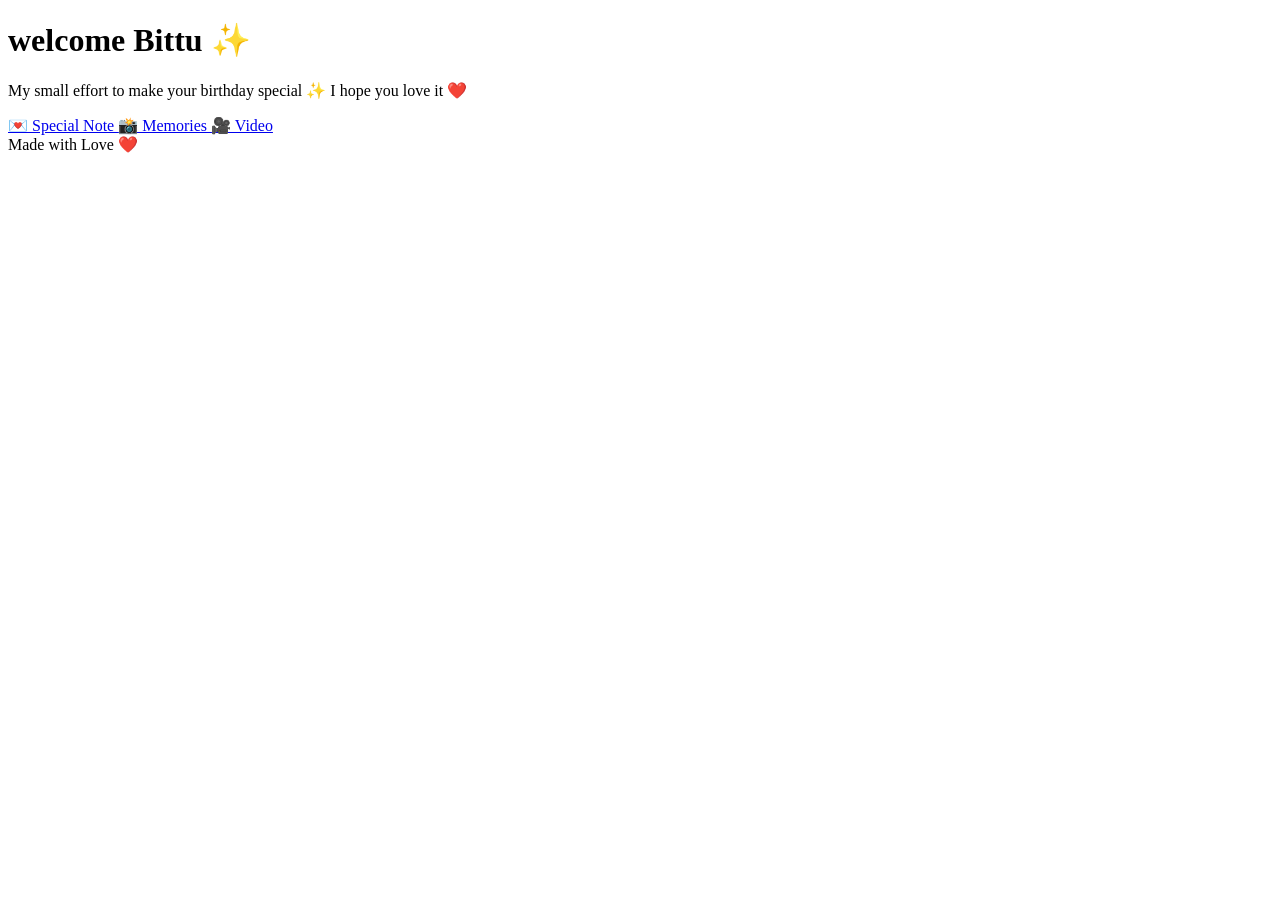
==== index.html @ 79323362 "Create index.html" ====
<!DOCTYPE html>
<html lang="en">

<head>

<meta charset="UTF-8">

<meta name="viewport" content="width=device-width, initial-scale=1.0">

<title>Aesthetic Memories</title>

<link href="https://fonts.googleapis.com/css2?family=Poppins:wght@300;400;500;600&family=Great+Vibes&display=swap" rel="stylesheet">

<link rel="stylesheet" href="style.css">

</head>

<body>

<div class="blur blur1"></div>
<div class="blur blur2"></div>

<div class="container">

<div class="card">

<h1 class="logo">
welcome Bittu ✨️
</h1>

<p class="subtitle">

My small effort to make your birthday special ✨  
I hope you love it ❤️

</p>

<div class="buttons">

<a href="note.html" class="btn note-btn">
💌 Special Note
</a>

<a href="memories.html" class="btn memories-btn">
📸 Memories
</a>

<a href="video.html" class="btn video-btn">
🎥 Video
</a>

</div>

<div class="footer">
Made with Love ❤️
</div>

</div>

</div>

<script src="script.js"></script>

</body>

</html>
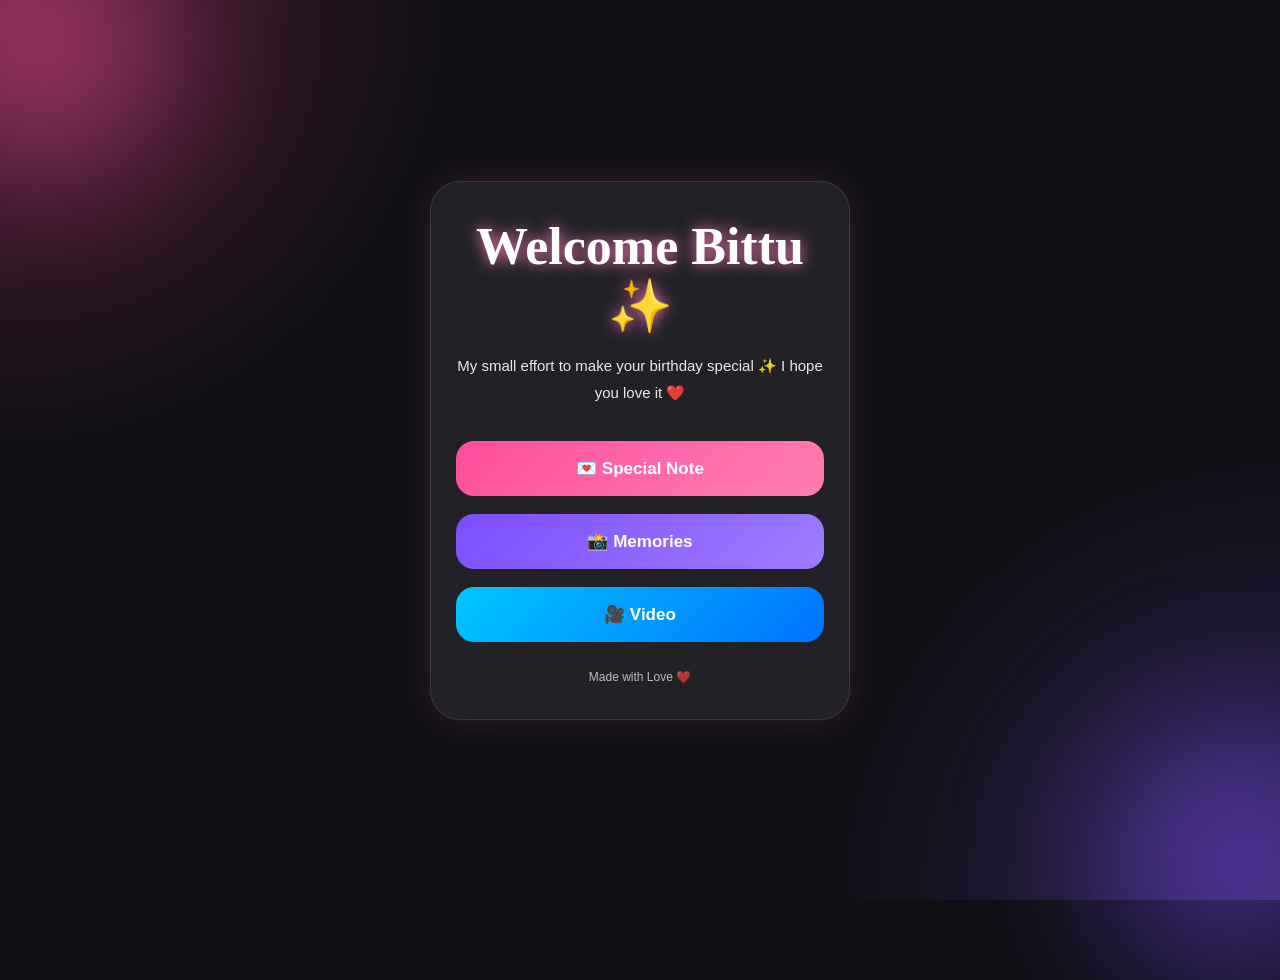
==== commit 2f16ce08: "Update index.html" ====
--- a/index.html
+++ b/index.html
@@ -25,7 +25,7 @@
 <div class="card">
 
 <h1 class="logo">
-welcome Bittu ✨️
+Welcome Bittu ✨️
 </h1>
 
 <p class="subtitle">
--- a/style.css
+++ b/style.css
@@ -0,0 +1,155 @@
+* {
+  margin: 0;
+  padding: 0;
+  box-sizing: border-box;
+}
+
+body {
+  font-family: 'Poppins', sans-serif;
+  background: #0f0f14;
+  overflow: hidden;
+  color: white;
+}
+
+/* Background Glow */
+
+body::before {
+  content: "";
+  position: fixed;
+  width: 100%;
+  height: 100%;
+  background:
+    radial-gradient(circle at top left, #ff4d9d44, transparent 30%),
+    radial-gradient(circle at bottom right, #8b5cf644, transparent 30%);
+  z-index: -3;
+}
+
+/* Blur */
+
+.blur {
+  position: absolute;
+  border-radius: 50%;
+  filter: blur(80px);
+  opacity: .5;
+  z-index: -2;
+}
+
+.blur1 {
+  width: 250px;
+  height: 250px;
+  background: #ff4d9d;
+  top: -80px;
+  left: -80px;
+}
+
+.blur2 {
+  width: 250px;
+  height: 250px;
+  background: #7c4dff;
+  bottom: -80px;
+  right: -80px;
+}
+
+/* Main Container */
+
+.container {
+  width: 100%;
+  height: 100vh;
+  display: flex;
+  justify-content: center;
+  align-items: center;
+  padding: 20px;
+}
+
+/* Card */
+
+.card {
+  width: 100%;
+  max-width: 420px;
+  padding: 35px 25px;
+  border-radius: 30px;
+  background: rgba(255, 255, 255, 0.08);
+  backdrop-filter: blur(18px);
+  border: 1px solid rgba(255, 255, 255, 0.1);
+  text-align: center;
+  box-shadow: 0 0 40px rgba(255, 105, 180, 0.15);
+}
+
+/* Logo */
+
+.logo {
+  font-family: 'Great Vibes', cursive;
+  font-size: 52px;
+  margin-bottom: 15px;
+  text-shadow: 0 0 15px #ff7abf;
+}
+
+/* Subtitle */
+
+.subtitle {
+  font-size: 15px;
+  line-height: 1.8;
+  opacity: .9;
+  margin-bottom: 35px;
+}
+
+/* Buttons */
+
+.buttons {
+  display: flex;
+  flex-direction: column;
+  gap: 18px;
+}
+
+.btn {
+  padding: 17px;
+  border-radius: 18px;
+  text-decoration: none;
+  color: white;
+  font-size: 17px;
+  font-weight: 600;
+  transition: .3s;
+}
+
+.btn:hover {
+  transform: translateY(-4px);
+}
+
+.note-btn {
+  background: linear-gradient(135deg, #ff4d9d, #ff7eb3);
+}
+
+.memories-btn {
+  background: linear-gradient(135deg, #7c4dff, #9f7cff);
+}
+
+.video-btn {
+  background: linear-gradient(135deg, #00c6ff, #0072ff);
+}
+
+/* Footer */
+
+.footer {
+  margin-top: 28px;
+  font-size: 12px;
+  opacity: .7;
+}
+
+/* Mobile */
+
+@media(max-width:480px) {
+  
+  .logo {
+    font-size: 42px;
+  }
+  
+  .card {
+    padding: 30px 20px;
+  }
+  
+  .btn {
+    font-size: 16px;
+    padding: 15px;
+  }
+  
+}
